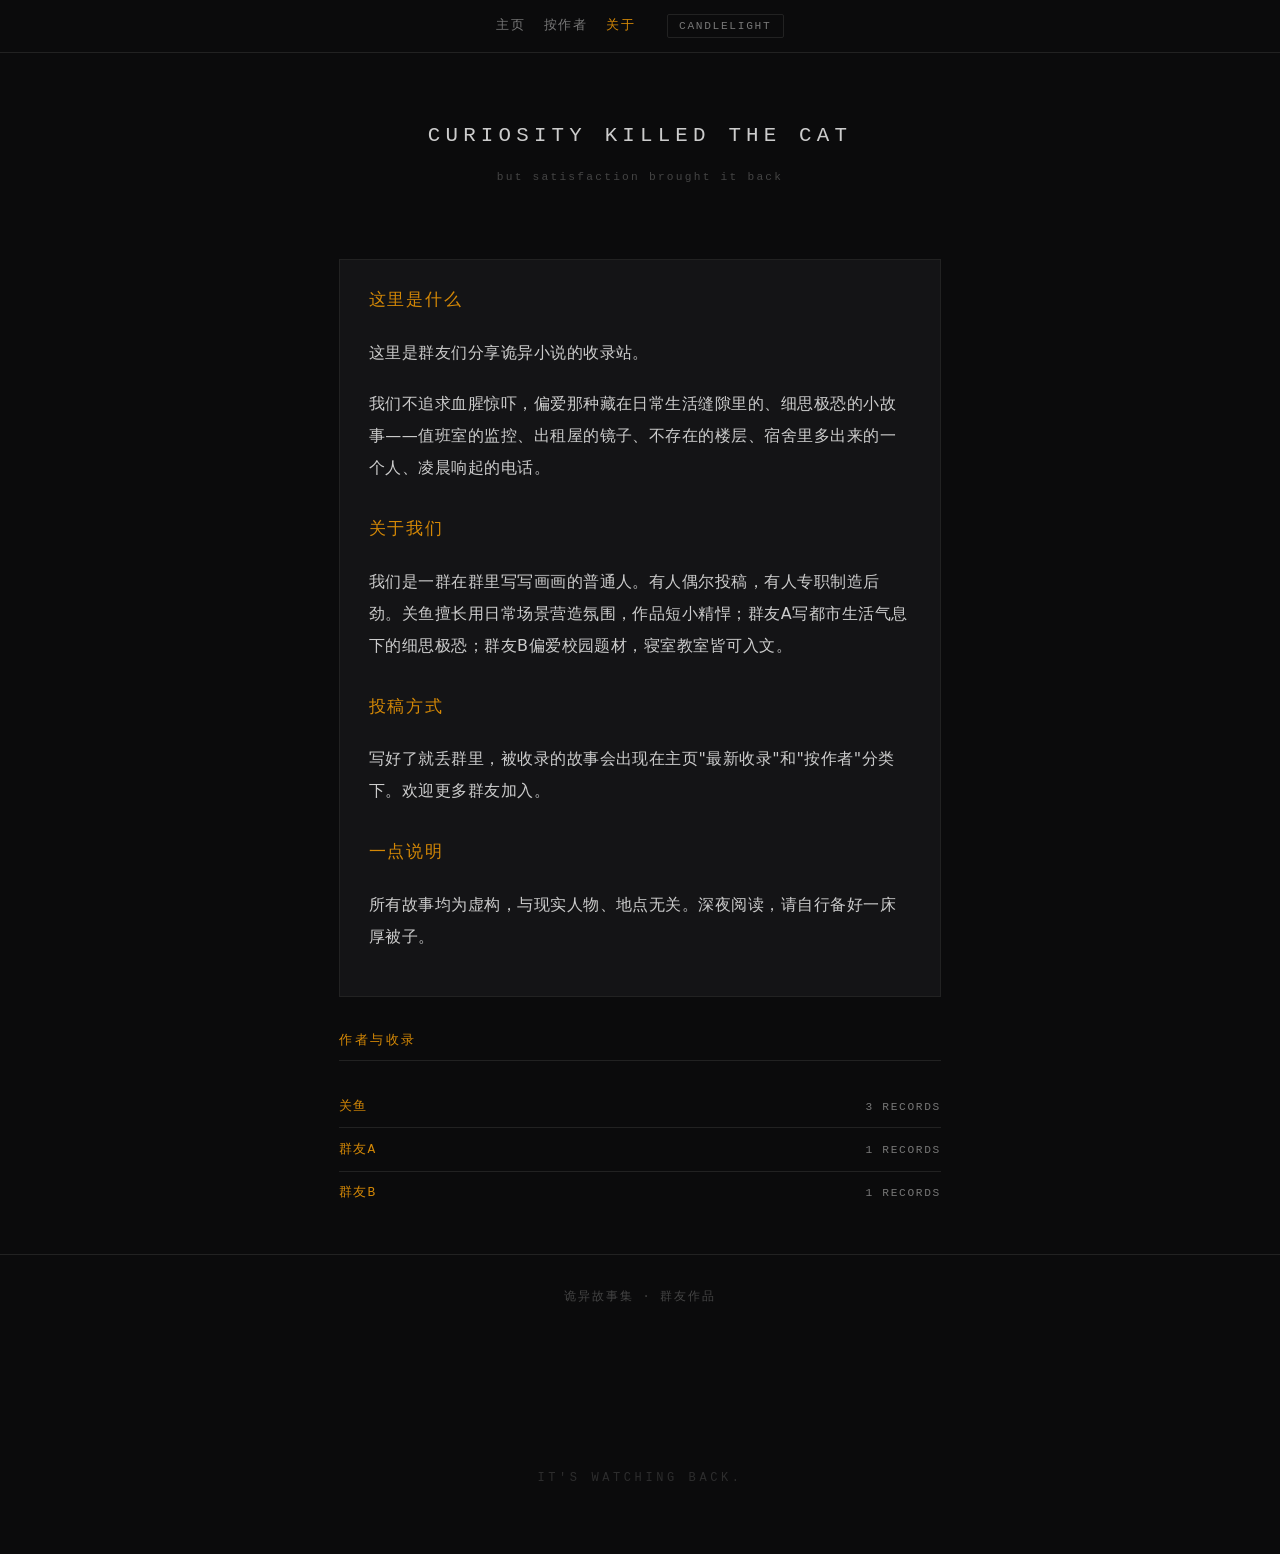
==== about.html @ fbb12b3f "Initial commit: 诡异故事集 (The Whispering Terminal) Static horror story collection site with: - Terminal" ====
<!DOCTYPE html>
<html lang="zh-CN">
<head>
  <meta charset="UTF-8">
  <meta name="viewport" content="width=device-width, initial-scale=1.0">
  <title>关于本站 - 诡异故事集</title>
  <link rel="stylesheet" href="css/style.css">
</head>
<body>
  <nav>
    <ul>
      <li><a href="index.html">主页</a></li>
      <li><a href="authors.html">按作者</a></li>
      <li><a href="about.html" class="active">关于</a></li>
    </ul>
    <button class="candlelight-toggle" title="蜡烛光模式" aria-label="切换蜡烛光模式">CANDLELIGHT</button>
  </nav>

  <div class="site-header">
    <h1>Curiosity killed the cat</h1>
    <p>but satisfaction brought it back</p>
  </div>

  <div class="container">
    <div class="about-content" id="about-content">
      <!-- 由 js 动态渲染 -->
    </div>

    <h2 class="section-title">作者与收录</h2>
    <div id="about-authors">
      <!-- 由 js 动态渲染作者与作品数 -->
    </div>
  </div>

  <footer>诡异故事集 · 群友作品</footer>
  <div class="easter-egg">IT'S WATCHING BACK.</div>

  <script src="js/data.js"></script>
  <script src="js/main.js"></script>
</body>
</html>
---- css/style.css ----
/* ============================================================
   THE WHISPERING TERMINAL — Stylesheet
   Vanilla CSS. Terminal / classified-archive aesthetic.
   ============================================================ */

:root {
  --bg-primary: #0b0b0c;
  --bg-container: #141416;
  --border-subtle: #222;
  --border-accent: #333;
  --text-body: #cccccc;
  --text-dim: #777;
  --text-faint: #444;
  --accent: #d48806;
  --accent-glow: rgba(212, 136, 6, 0.15);
  --warn: #8a1818;
  --warn-glow: rgba(138, 24, 24, 0.2);
  --content-width: 650px;
  --font-mono: "SF Mono", "Cascadia Code", "Fira Code", monospace;
  --font-body: -apple-system, BlinkMacSystemFont, "Segoe UI", system-ui, sans-serif;
}

/* ---- Reset ---- */
*,
*::before,
*::after {
  margin: 0;
  padding: 0;
  box-sizing: border-box;
}

html {
  scroll-behavior: smooth;
}

body {
  background: var(--bg-primary);
  color: var(--text-body);
  font-family: var(--font-body);
  letter-spacing: 0.03em;
  line-height: 1.8;
  min-height: 100vh;
  -webkit-font-smoothing: antialiased;
}

/* ---- Links (chromatic aberration glitch on hover) ---- */
a {
  color: var(--accent);
  text-decoration: none;
  transition: text-shadow 0.2s ease, color 0.2s ease;
}
a:hover {
  text-shadow: 1px 0 var(--warn-glow), -1px 0 var(--accent-glow);
}

/* ---- Inline code / emphasis ---- */
code {
  font-family: var(--font-mono);
  font-size: 0.9em;
  color: var(--accent);
}
strong {
  font-weight: 600;
  color: var(--text-body);
}
em { font-style: italic; }

/* ---- Candlelight mode ---- */
@keyframes candle-flicker {
  0%, 100% { opacity: 0.93; }
  25%      { opacity: 0.97; }
  50%      { opacity: 0.91; }
  75%      { opacity: 0.96; }
}
body.candlelight::before {
  content: '';
  position: fixed;
  inset: 0;
  pointer-events: none;
  z-index: 999;
  background: radial-gradient(ellipse at 50% 0%, var(--accent-glow), transparent 70%);
  animation: candle-flicker 3s ease-in-out infinite;
}

/* ---- Navigation ---- */
nav {
  position: sticky;
  top: 0;
  z-index: 100;
  background: var(--bg-primary);
  border-bottom: 1px solid var(--border-subtle);
  transition: transform 0.3s ease;
  display: flex;
  justify-content: center;
  align-items: center;
  gap: 2rem;
  padding: 0 1.5rem;
}
nav[data-hidden] {
  transform: translateY(-100%);
}
nav ul {
  list-style: none;
  display: flex;
  margin: 0;
  padding: 0;
  gap: 1.2rem;
  align-items: center;
}
nav li a {
  display: block;
  padding: 0.9rem 0;
  font-family: var(--font-mono);
  font-size: 0.8rem;
  letter-spacing: 0.1em;
  text-transform: uppercase;
  color: var(--text-dim);
  text-decoration: none;
  transition: color 0.3s ease;
}
nav li a:hover,
nav li a.active {
  color: var(--accent);
}

/* ---- Candlelight toggle ---- */
.candlelight-toggle {
  background: none;
  border: 1px solid var(--border-subtle);
  color: var(--text-dim);
  cursor: pointer;
  padding: 0.3rem 0.7rem;
  font-family: var(--font-mono);
  font-size: 0.7rem;
  letter-spacing: 0.15em;
  border-radius: 2px;
  transition: border-color 0.3s ease, color 0.3s ease;
  white-space: nowrap;
}
.candlelight-toggle:hover {
  border-color: var(--accent);
  color: var(--accent);
}

/* ---- Site header ---- */
.site-header {
  text-align: center;
  padding: 4rem 1.5rem 2rem;
}
.site-header h1 {
  font-family: var(--font-mono);
  font-size: 1.3rem;
  font-weight: 400;
  letter-spacing: 0.25em;
  color: var(--text-body);
  text-transform: uppercase;
}
.site-header p {
  margin-top: 0.8rem;
  font-family: var(--font-mono);
  font-size: 0.7rem;
  letter-spacing: 0.2em;
  color: var(--text-faint);
}

/* ---- Container ---- */
.container {
  max-width: var(--content-width);
  margin: 0 auto;
  padding: 2.5rem 1.5rem;
}

/* ---- Section titles ---- */
.section-title {
  font-family: var(--font-mono);
  font-size: 0.8rem;
  font-weight: 400;
  letter-spacing: 0.2em;
  color: var(--accent);
  text-transform: uppercase;
  border-bottom: 1px solid var(--border-subtle);
  padding-bottom: 0.5rem;
  margin: 2rem 0 1.5rem;
}

/* ---- Clearance badge (status line) ---- */
.clearance-badge {
  font-family: var(--font-mono);
  font-size: 0.65rem;
  letter-spacing: 0.2em;
  color: var(--accent);
  opacity: 0.6;
  margin-bottom: 2rem;
  text-align: center;
}

/* ---- Clearance tag (classified label) ---- */
.clearance-tag {
  display: inline-block;
  font-family: var(--font-mono);
  font-size: 0.7rem;
  letter-spacing: 0.15em;
  color: var(--accent);
  border: 1px solid var(--accent);
  padding: 0.15em 0.6em;
}

/* ---- Story cards ---- */
.story-list {
  list-style: none;
}
.story-card {
  background: var(--bg-container);
  border: 1px solid var(--border-subtle);
  padding: 1.5rem;
  margin-bottom: 1rem;
  transition: border-color 0.3s ease;
}
.story-card:hover {
  border-color: var(--border-accent);
}
.story-card-header {
  display: flex;
  justify-content: space-between;
  align-items: center;
  margin-bottom: 0.75rem;
  gap: 1rem;
}
.story-date {
  font-family: var(--font-mono);
  font-size: 0.7rem;
  letter-spacing: 0.1em;
  color: var(--text-dim);
}
.story-card-title {
  font-size: 1.1rem;
  font-weight: 400;
  margin: 0.5rem 0;
}
.story-card-title a {
  color: var(--text-body);
  text-decoration: none;
}
.story-card-title a:hover {
  color: var(--accent);
}
.story-card-excerpt {
  font-size: 0.88rem;
  color: var(--text-dim);
  line-height: 1.7;
  margin: 0.5rem 0 0.75rem;
}
.story-card-footer {
  font-family: var(--font-mono);
  font-size: 0.7rem;
  letter-spacing: 0.1em;
  color: var(--text-faint);
}

/* Glitch title on card hover */
.story-card:hover .story-card-title a {
  text-shadow: 1px 0 var(--warn-glow), -1px 0 var(--accent-glow);
}

/* ---- Author dossier ---- */
.author-dossier {
  background: var(--bg-container);
  border: 1px solid var(--border-subtle);
  padding: 1.5rem;
  margin-bottom: 1.5rem;
}
.author-dossier-name {
  font-family: var(--font-mono);
  font-size: 0.95rem;
  font-weight: 400;
  letter-spacing: 0.15em;
  color: var(--accent);
  text-transform: uppercase;
  border-bottom: 1px solid var(--border-subtle);
  padding-bottom: 0.5rem;
  margin-bottom: 1rem;
}
.dossier-count {
  font-size: 0.7rem;
  letter-spacing: 0.15em;
  color: var(--text-dim);
  font-weight: 400;
}
.author-dossier-bio {
  font-size: 0.88rem;
  color: var(--text-dim);
  line-height: 1.7;
  margin-bottom: 1rem;
}
.author-dossier .story-card {
  margin-bottom: 0.75rem;
}
.author-dossier .story-card:last-child {
  margin-bottom: 0;
}

/* ---- Empty state ---- */
.empty-state {
  text-align: center;
  padding: 3rem 1rem;
  font-family: var(--font-mono);
  font-size: 0.8rem;
  letter-spacing: 0.15em;
  color: var(--text-faint);
}

/* ---- Story author (reusable meta span) ---- */
.story-author {
  font-family: var(--font-mono);
  font-size: 0.7rem;
  letter-spacing: 0.1em;
  color: var(--text-dim);
}

/* ---- Footer ---- */
footer {
  border-top: 1px solid var(--border-subtle);
  padding: 2rem 1.5rem;
  text-align: center;
  font-family: var(--font-mono);
  font-size: 0.75rem;
  letter-spacing: 0.15em;
  color: var(--text-faint);
}

/* ---- Easter egg ---- */
.easter-egg {
  text-align: center;
  padding: 8rem 1.5rem 4rem;
  font-family: var(--font-mono);
  font-size: 0.75rem;
  letter-spacing: 0.3em;
  color: var(--text-faint);
  opacity: 0;
  transition: opacity 4s ease;
}
.easter-egg.visible {
  opacity: 0.6;
}

/* ---- Story detail page ---- */
.story-detail {
  max-width: var(--content-width);
}
.story-back {
  font-family: var(--font-mono);
  font-size: 0.75rem;
  letter-spacing: 0.1em;
  margin-bottom: 1.5rem;
}
.story-back a {
  color: var(--text-dim);
}
.story-back a:hover {
  color: var(--accent);
}
.story-detail-title {
  font-family: var(--font-body);
  font-size: 1.5rem;
  font-weight: 400;
  color: var(--text-body);
  letter-spacing: 0.05em;
  margin-bottom: 0.8rem;
  line-height: 1.4;
}
.story-detail-meta {
  display: flex;
  flex-wrap: wrap;
  align-items: center;
  gap: 0.75rem 1.2rem;
  font-family: var(--font-mono);
  font-size: 0.7rem;
  letter-spacing: 0.1em;
  color: var(--text-dim);
  padding-bottom: 1rem;
  margin-bottom: 2rem;
  border-bottom: 1px solid var(--border-subtle);
}

/* ---- Reading body (shared typography for story + about) ---- */
.story-detail-body,
.about-content {
  font-size: 1rem;
  color: var(--text-body);
  line-height: 2;
}
.story-detail-body p,
.about-content p {
  margin: 1.2rem 0;
}
.story-detail-body p {
  text-indent: 2em;
}
.story-detail-body h1,
.about-content h1,
.story-detail-body h2,
.about-content h2,
.story-detail-body h3,
.about-content h3 {
  font-family: var(--font-mono);
  font-weight: 400;
  letter-spacing: 0.1em;
  color: var(--accent);
  margin: 1.8rem 0 0.9rem;
  text-indent: 0;
}
.story-detail-body h1,
.about-content h1 { font-size: 1.2rem; }
.story-detail-body h2,
.about-content h2 { font-size: 1.05rem; }
.story-detail-body h3,
.about-content h3 { font-size: 0.95rem; }
.story-detail-body ul,
.about-content ul,
.story-detail-body ol,
.about-content ol {
  margin: 1.2rem 0 1.2rem 1.6rem;
}
.story-detail-body li,
.about-content li {
  margin: 0.4rem 0;
}
.story-detail-body a,
.about-content a {
  color: var(--accent);
}
.story-detail-body code,
.about-content code {
  font-family: var(--font-mono);
  font-size: 0.9em;
  color: var(--accent);
}
.story-detail-body strong,
.about-content strong {
  font-weight: 600;
  color: var(--text-body);
}

/* ---- About content (bordered container) ---- */
.about-content {
  background: var(--bg-container);
  border: 1px solid var(--border-subtle);
  padding: 1.5rem 1.8rem;
  margin-bottom: 2rem;
}
.about-content h1:first-child,
.about-content h2:first-child,
.about-content h3:first-child {
  margin-top: 0;
}

/* ---- About personnel row ---- */
.about-author-row {
  display: flex;
  justify-content: space-between;
  align-items: baseline;
  padding: 0.6rem 0;
  border-bottom: 1px solid var(--border-subtle);
  font-family: var(--font-mono);
  font-size: 0.8rem;
  letter-spacing: 0.1em;
}
.about-author-row:last-child {
  border-bottom: none;
}
.about-author-row .name {
  color: var(--accent);
}
.about-author-row .count {
  font-size: 0.7rem;
  letter-spacing: 0.15em;
  color: var(--text-dim);
}

/* ---- Selection ---- */
::selection {
  background: var(--accent);
  color: var(--bg-primary);
}

/* ============================================================
   RESPONSIVE
   ============================================================ */
@media (max-width: 600px) {
  nav {
    gap: 1rem;
    padding: 0 1rem;
  }
  nav ul {
    gap: 0.9rem;
  }
  nav li a {
    padding: 0.8rem 0;
    font-size: 0.72rem;
  }
  .candlelight-toggle {
    font-size: 0.62rem;
    padding: 0.25rem 0.5rem;
  }

  .site-header {
    padding: 3rem 1rem 1.5rem;
  }
  .site-header h1 {
    font-size: 1.05rem;
    letter-spacing: 0.18em;
  }
  .site-header p {
    font-size: 0.62rem;
  }

  .container {
    padding: 1.5rem 1rem;
  }

  .story-card {
    padding: 1.1rem;
  }
  .story-card-header {
    flex-direction: column;
    align-items: flex-start;
    gap: 0.4rem;
  }

  .story-detail-title {
    font-size: 1.25rem;
  }
  .story-detail-meta {
    flex-direction: column;
    align-items: flex-start;
    gap: 0.5rem;
  }

  .about-content {
    padding: 1.2rem;
  }

  .author-dossier {
    padding: 1.1rem;
  }

  .easter-egg {
    padding: 5rem 1rem 3rem;
  }

  footer {
    padding: 1.5rem 1rem;
  }
}

/* ============================================================
   海龟汤：汤面消散 / 汤底揭示
   ============================================================ */

/* 揭示按钮 */
.reveal-section {
  text-align: center;
  margin: 2.5rem 0;
}

.reveal-btn {
  font-family: var(--font-mono);
  font-size: 0.75rem;
  letter-spacing: 0.25em;
  color: var(--accent);
  background: transparent;
  border: 1px solid var(--accent);
  padding: 0.8rem 2rem;
  cursor: pointer;
  transition: all 0.3s;
}

.reveal-btn:hover {
  background: var(--accent);
  color: var(--bg-primary);
  text-shadow: none;
}

.reveal-btn.revealed {
  opacity: 0.3;
  pointer-events: none;
}

/* 汤底初始隐藏 */
.story-bottom {
  opacity: 0;
  max-height: 0;
  overflow: hidden;
  transition: opacity 0.6s ease, max-height 0.6s ease;
}

.story-bottom.visible {
  opacity: 1;
  max-height: 20000px;
}

/* 汤面消散动画 */
@keyframes surface-dissolve {
  0%   { opacity: 1; filter: blur(0); }
  20%  { opacity: 0.8; filter: blur(1px); letter-spacing: 0.05em; }
  40%  { opacity: 0.5; filter: blur(3px); letter-spacing: 0.15em; }
  70%  { opacity: 0.2; filter: blur(6px); letter-spacing: 0.3em; }
  100% { opacity: 0; filter: blur(12px); letter-spacing: 0.5em; }
}

.story-surface.dissolving {
  animation: surface-dissolve 1.2s ease-in forwards;
  pointer-events: none;
  user-select: none;
}

.story-surface.dissolved {
  display: none;
}
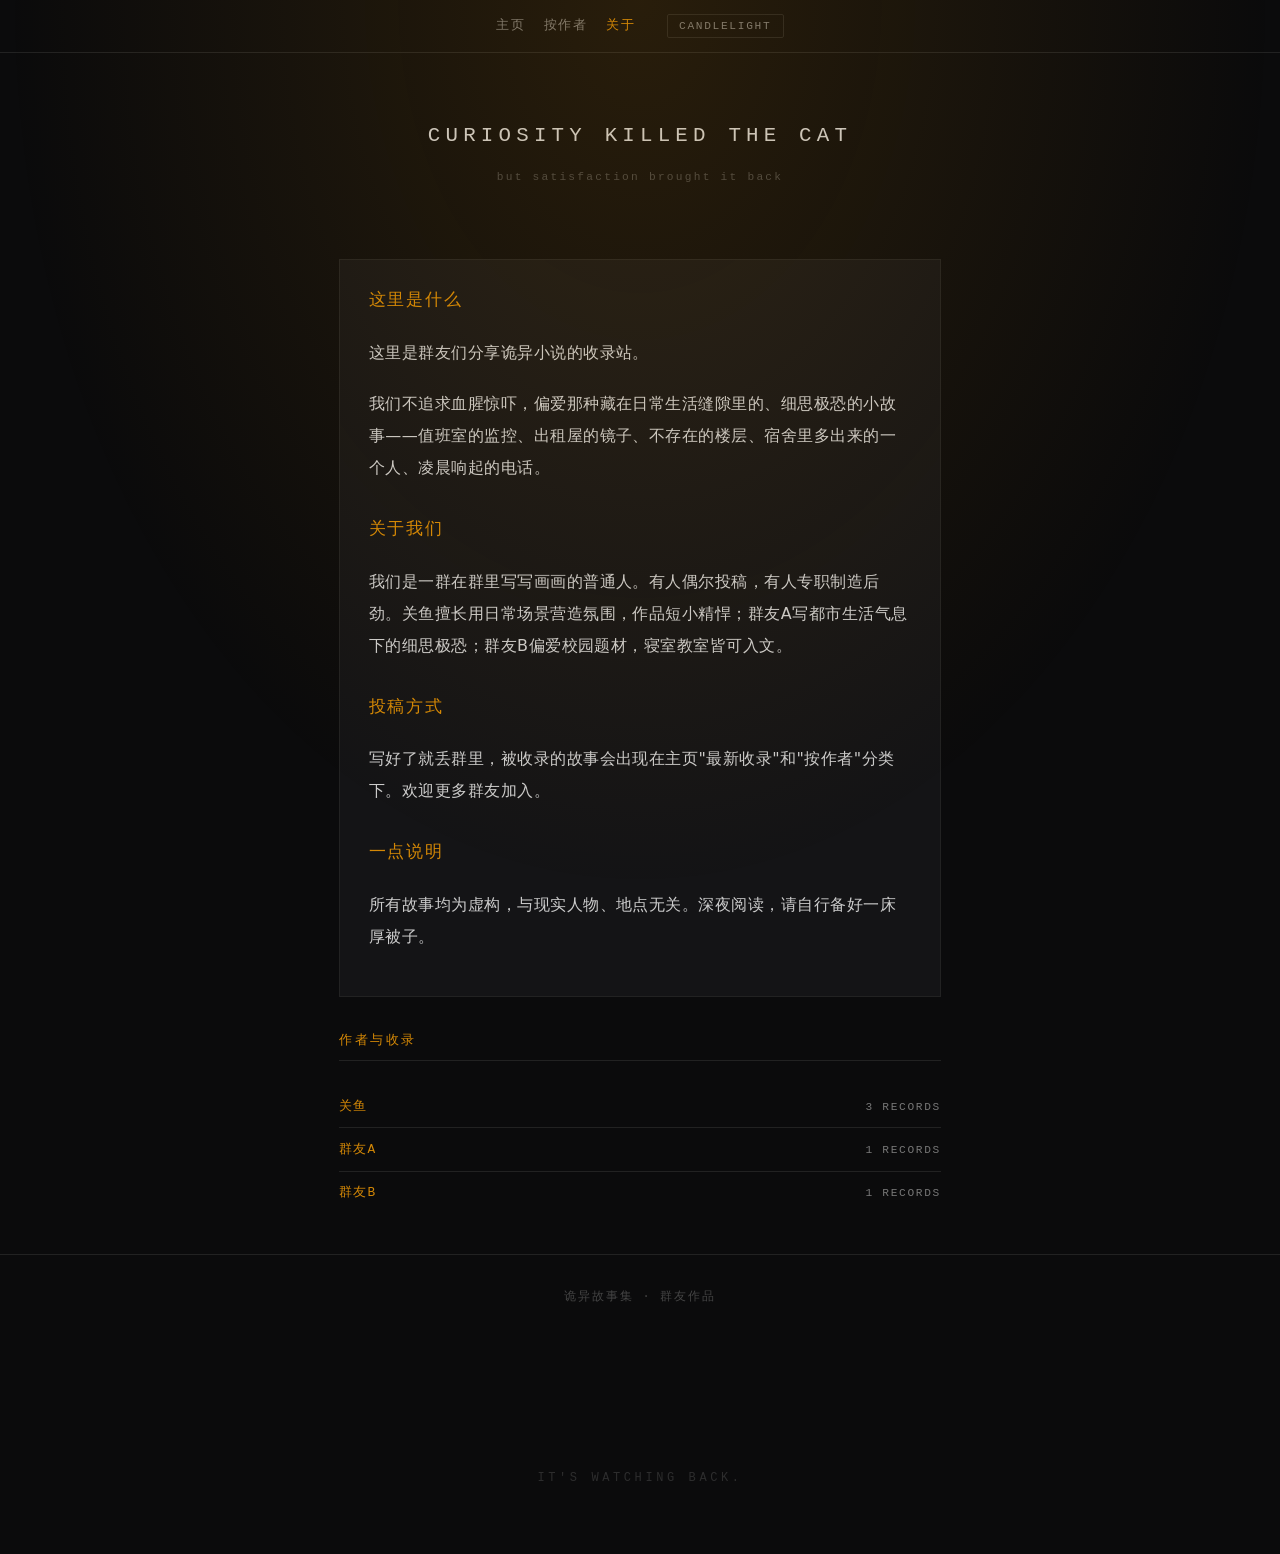
==== commit 5fb776ad: "Enable candlelight by default, change site title to ？！汤汤！？" ====
--- a/about.html
+++ b/about.html
@@ -3,7 +3,7 @@
 <head>
   <meta charset="UTF-8">
   <meta name="viewport" content="width=device-width, initial-scale=1.0">
-  <title>关于本站 - 诡异故事集</title>
+  <title>？！汤汤！？</title>
   <link rel="stylesheet" href="css/style.css">
 </head>
 <body>
